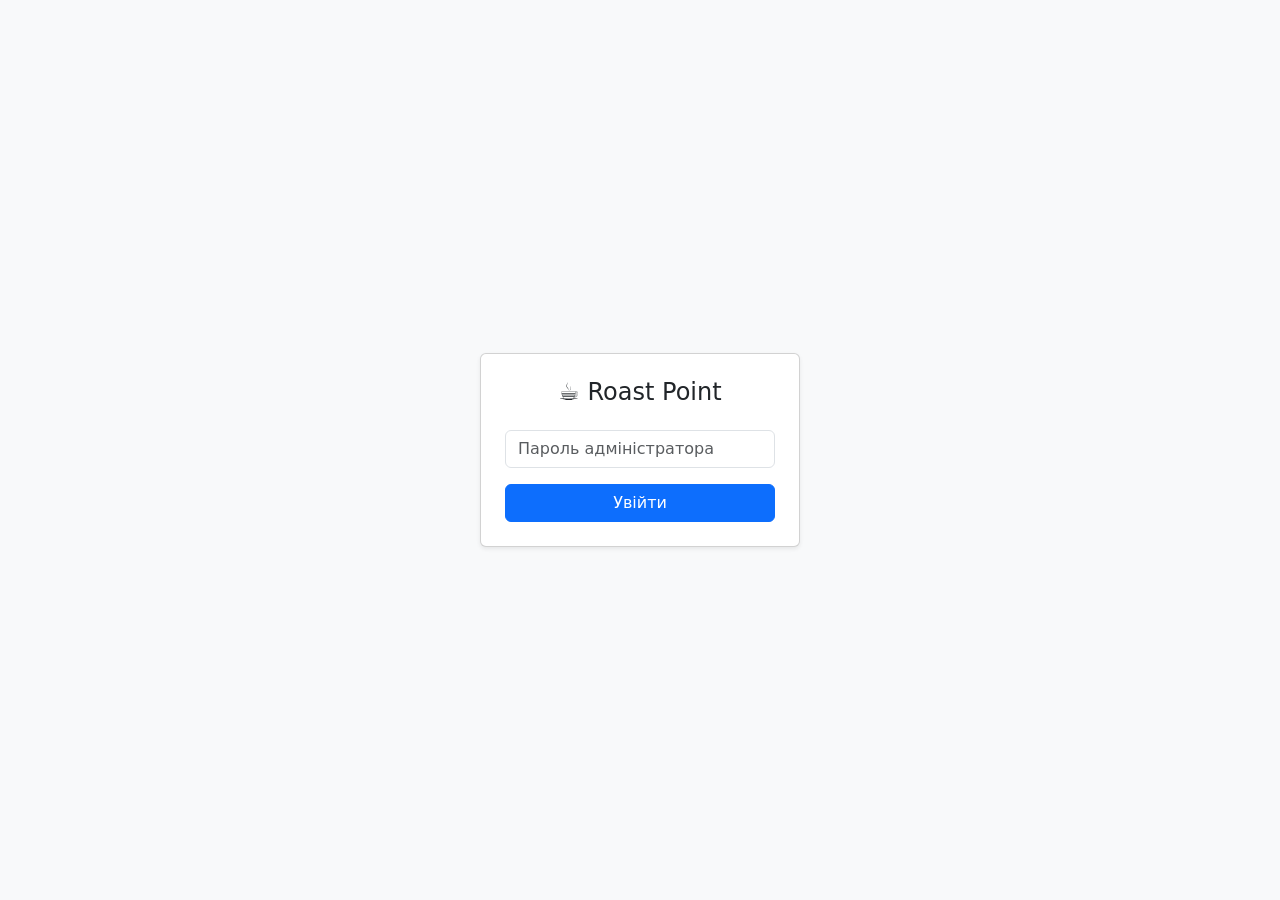
==== wwwroot/admin.html @ 324262d3 "Добавьте файлы проекта." ====
﻿<!DOCTYPE html>
<html lang="uk">
<head>
    <meta charset="UTF-8">
    <meta name="viewport" content="width=device-width, initial-scale=1.0">
    <title>Roast Point | Admin Dashboard</title>
    <link href="https://cdn.jsdelivr.net/npm/bootstrap@5.3.0/dist/css/bootstrap.min.css" rel="stylesheet">
    <style>
        body {
            background-color: #f8f9fa;
        }

        .sidebar {
            height: 100vh;
            width: 250px;
            position: fixed;
            background: #343a40;
            padding-top: 20px;
        }

            .sidebar a {
                color: #fff;
                text-decoration: none;
                padding: 12px 20px;
                display: block;
                font-weight: 600;
                border-left: 4px solid transparent;
                transition: 0.2s;
            }

                .sidebar a:hover, .sidebar a.active {
                    background: #495057;
                    border-left: 4px solid #ffc107;
                }

        .content {
            margin-left: 250px;
            padding: 30px;
        }

        .section-panel {
            display: none;
            animation: fadeIn 0.3s;
        }

            .section-panel.active {
                display: block;
            }

        @keyframes fadeIn {
            from {
                opacity: 0;
            }

            to {
                opacity: 1;
            }
        }

        .category-header {
            background: #e9ecef;
            padding: 10px 15px;
            border-radius: 8px;
            margin-top: 20px;
            font-weight: bold;
        }

        .news-img {
            width: 120px;
            height: 60px;
            object-fit: cover;
            border-radius: 8px;
        }

        .prod-img {
            width: 50px;
            height: 50px;
            object-fit: cover;
            border-radius: 8px;
        }

        .admin-tag {
            display: inline-block;
            padding: 2px 6px;
            border-radius: 4px;
            font-size: 10px;
            font-weight: bold;
            color: white;
            margin-right: 4px;
            margin-top: 4px;
        }

        .bg-wheat {
            background-color: #d4a373;
        }

        .bg-milk {
            background-color: #a2d2ff;
        }
    </style>
</head>
<body>

    <!-- ЕКРАН ЛОГІНУ -->
    <div id="login-container" style="height: 100vh; display: flex; align-items: center; justify-content: center; background: #f8f9fa;">
        <div class="card p-4 shadow-sm" style="width: 320px;">
            <h4 class="text-center mb-4">☕ Roast Point</h4>
            <input type="password" id="admin-password" class="form-control mb-3" placeholder="Пароль адміністратора">
            <button class="btn btn-primary w-100" onclick="login()">Увійти</button>
            <div id="login-error" class="text-danger mt-2 text-center fw-bold" style="display:none; font-size:14px;">Невірний пароль!</div>
        </div>
    </div>

    <!-- ГОЛОВНИЙ ДОДАТОК (ПРИХОВАНО ДО АВТОРИЗАЦІЇ) -->
    <div id="app-container" style="display: none;">
        <div class="sidebar">
            <h4 class="text-white text-center mb-4">Roast Point ☕</h4>
            <a href="#" class="nav-link active" onclick="switchTab('menu', this)">📦 Меню</a>
            <a href="#" class="nav-link" onclick="switchTab('promos', this)">🎁 Акції (1+1=3)</a>
            <a href="#" class="nav-link" onclick="switchTab('news', this)">📰 Новини</a>
            <a href="#" class="nav-link" onclick="switchTab('broadcast', this)">📢 Розсилка (Telegram)</a>
            <a href="#" class="nav-link" onclick="switchTab('orders', this)">🛒 Замовлення</a>
            <a href="#" class="nav-link" onclick="switchTab('customers', this)">👥 База клієнтів</a>
            <a href="#" class="nav-link text-danger mt-5" onclick="logout()">Вихід 🚪</a>
        </div>

        <div class="content">
            <div id="tab-menu" class="section-panel active">
                <div class="d-flex justify-content-between align-items-center mb-3">
                    <h2>Керування меню</h2>
                    <button class="btn btn-primary" onclick="openProductModal()">+ Додати позицію</button>
                </div>
                <div id="menu-container">Оновлення...</div>
            </div>

            <div id="tab-promos" class="section-panel">
                <div class="d-flex justify-content-between align-items-center mb-3">
                    <h2>Керування Акціями</h2>
                    <button class="btn btn-primary" data-bs-toggle="modal" data-bs-target="#promoModal">+ Додати акцію</button>
                </div>
                <div class="alert alert-info">Акції автоматично перераховують кошик клієнта. "1+1=3" дає кожен 3-й товар в категорії безкоштовно.</div>
                <table class="table table-hover bg-white shadow-sm rounded">
                    <thead class="table-dark"><tr><th>Назва</th><th>Тип</th><th>Категорія</th><th>Знижка</th><th>Статус</th><th>Дії</th></tr></thead>
                    <tbody id="promos-list"></tbody>
                </table>
            </div>

            <div id="tab-news" class="section-panel">
                <div class="d-flex justify-content-between align-items-center mb-3">
                    <h2>Новини</h2>
                    <button class="btn btn-primary" data-bs-toggle="modal" data-bs-target="#addNewsModal">+ Додати новину</button>
                </div>
                <div class="alert alert-warning">Увага! При додаванні новини вона АВТОМАТИЧНО відправляється всім клієнтам у Telegram.</div>
                <table class="table table-hover bg-white shadow-sm rounded">
                    <thead class="table-dark"><tr><th>Банер</th><th>Текст новини</th><th>Дії</th></tr></thead>
                    <tbody id="news-list"></tbody>
                </table>
            </div>

            <div id="tab-broadcast" class="section-panel">
                <h2>📢 Розсилка повідомлень</h2>
                <div class="card p-4 mt-3 shadow-sm border-0">
                    <p class="text-muted">Відправити текстове повідомлення всім клієнтам у бота.</p>
                    <textarea id="broadcast-text" class="form-control mb-3" rows="4" placeholder="Введіть текст повідомлення..."></textarea>
                    <button class="btn btn-success btn-lg" id="btn-broadcast" onclick="sendBroadcast()">Відправити всім</button>
                </div>
            </div>

            <div id="tab-orders" class="section-panel">
                <h2>Останні замовлення</h2>
                <ul class="nav nav-pills mb-3" id="pills-tab" role="tablist">
                    <li class="nav-item"><button class="nav-link active" onclick="filterOrders('active')">Активні</button></li>
                    <li class="nav-item"><button class="nav-link" onclick="filterOrders('archived')">Архів (Завершені)</button></li>
                </ul>
                <table class="table table-hover bg-white shadow-sm rounded">
                    <thead class="table-dark"><tr><th>№</th><th>Клієнт</th><th>Товари</th><th>Сума</th><th>Спосіб</th><th>Статус</th><th>Час</th></tr></thead>
                    <tbody id="orders-list"></tbody>
                </table>
            </div>

            <div id="tab-customers" class="section-panel">
                <h2>База клієнтів</h2>
                <table class="table table-hover bg-white shadow-sm rounded">
                    <thead class="table-dark"><tr><th>ID</th><th>Ім'я</th><th>Телефон</th><th>Бонуси</th><th>Реф. код</th></tr></thead>
                    <tbody id="customers-list"></tbody>
                </table>
            </div>
        </div>

        <!-- Модалки (ті ж самі, що були у вашому коді) -->
        <div class="modal fade" id="productModal" tabindex="-1">
            <div class="modal-dialog">
                <div class="modal-content">
                    <div class="modal-header">
                        <h5 class="modal-title" id="prodModalTitle">Додати товар</h5>
                        <button type="button" class="btn-close" data-bs-dismiss="modal"></button>
                    </div>
                    <div class="modal-body">
                        <form id="productForm">
                            <input type="hidden" id="prod-id" value="0">
                            <div class="mb-3"><label>Назва</label><input type="text" class="form-control" id="prod-name" required></div>
                            <div class="mb-3">
                                <label>Категорія</label>
                                <select class="form-select" id="prod-category">
                                    <option value="1">Кава та чай</option>
                                    <option value="2">Напої б/а</option>
                                    <option value="3">Кондитерка</option>
                                    <option value="4">Випічка</option>
                                    <option value="5">Хліба</option>
                                    <option value="6">Круасани та мафіни</option>
                                    <option value="7">Піца</option>
                                </select>
                            </div>
                            <div class="row">
                                <div class="col mb-3"><label>Ціна (₴)</label><input type="number" class="form-control" id="prod-price" required></div>
                                <div class="col mb-3"><label>Собівартість (₴)</label><input type="number" class="form-control" id="prod-cost"></div>
                            </div>
                            <div class="mb-3"><label>Вага / Об'єм</label><input type="text" class="form-control" id="prod-weight"></div>
                            <div class="mb-3"><label>Опис</label><textarea class="form-control" id="prod-desc" rows="2"></textarea></div>
                            <div class="mb-3 p-3 bg-light rounded border">
                                <label class="fw-bold d-block mb-2">Мітки</label>
                                <div class="form-check form-switch"><input class="form-check-input" type="checkbox" id="prod-gluten"><label class="form-check-label">🌾 Глютен</label></div>
                                <div class="form-check form-switch"><input class="form-check-input" type="checkbox" id="prod-lactose"><label class="form-check-label">🥛 Лактоза</label></div>
                                <div class="form-check form-switch"><input class="form-check-input" type="checkbox" id="prod-spicy"><label class="form-check-label">🌶 Гостре</label></div>
                                <div class="form-check form-switch mt-2 pt-2 border-top"><input class="form-check-input" type="checkbox" id="prod-new"><label class="form-check-label text-danger fw-bold">✨ НОВИНКА</label></div>
                            </div>
                            <div class="mb-3"><label>Фото (Cloudinary)</label><input class="form-control" type="file" id="prod-image" accept="image/*"></div>
                            <button type="submit" class="btn btn-primary w-100" id="btn-save-prod">Зберегти</button>
                        </form>
                    </div>
                </div>
            </div>
        </div>

        <div class="modal fade" id="addNewsModal" tabindex="-1">
            <div class="modal-dialog">
                <div class="modal-content">
                    <div class="modal-header"><h5 class="modal-title">Додати новину</h5><button type="button" class="btn-close" data-bs-dismiss="modal"></button></div>
                    <div class="modal-body">
                        <form id="addNewsForm">
                            <div class="mb-3"><label>Текст новини</label><textarea class="form-control" id="news-title" rows="3" required></textarea></div>
                            <div class="mb-3"><label>Картинка-банер</label><input class="form-control" type="file" id="news-image" accept="image/*" required></div>
                            <button type="submit" class="btn btn-primary w-100" id="btn-save-news">Опублікувати та Відправити всім</button>
                        </form>
                    </div>
                </div>
            </div>
        </div>

        <div class="modal fade" id="promoModal" tabindex="-1">
            <div class="modal-dialog">
                <div class="modal-content">
                    <div class="modal-header"><h5 class="modal-title">Створити акцію</h5><button type="button" class="btn-close" data-bs-dismiss="modal"></button></div>
                    <div class="modal-body">
                        <form id="promoForm">
                            <div class="mb-3"><label>Назва акції (внутрішня)</label><input type="text" class="form-control" id="promo-name" required></div>
                            <div class="mb-3">
                                <label>Тип акції</label>
                                <select class="form-select" id="promo-type">
                                    <option value="1+1=3">1+1=3 (Третій безкоштовно)</option>
                                    <option value="Discount">Відсоток знижки (%)</option>
                                </select>
                            </div>
                            <div class="mb-3" id="promo-discount-block" style="display:none;"><label>Відсоток знижки</label><input type="number" class="form-control" id="promo-discount" value="0"></div>
                            <div class="mb-3">
                                <label>Категорія товарів (Пусто = всі товари)</label>
                                <select class="form-select" id="promo-cat">
                                    <option value="">-- Всі категорії --</option>
                                    <option value="1">Кава та чай</option>
                                    <option value="2">Напої б/а</option>
                                    <option value="3">Кондитерка</option>
                                    <option value="4">Випічка</option>
                                    <option value="5">Хліба</option>
                                    <option value="6">Круасани та мафіни</option>
                                    <option value="7">Піца</option>
                                </select>
                            </div>
                            <button type="submit" class="btn btn-primary w-100">Створити акцію</button>
                        </form>
                    </div>
                </div>
            </div>
        </div>
    </div>

    <script src="https://cdn.jsdelivr.net/npm/bootstrap@5.3.0/dist/js/bootstrap.bundle.min.js"></script>
    <script>
        let allOrders = [];

        // АВТОРИЗАЦІЯ
        async function checkAuth() {
            try {
                const res = await fetch('/api/Auth/Check');
                if (res.ok) {
                    document.getElementById('login-container').style.display = 'none';
                    document.getElementById('app-container').style.display = 'block';
                    loadMenu(); // Завантажуємо дані лише після успішного логіну
                } else {
                    showLogin();
                }
            } catch (e) {
                showLogin();
            }
        }

        function showLogin() {
            document.getElementById('login-container').style.display = 'flex';
            document.getElementById('app-container').style.display = 'none';
        }

        async function login() {
            const pwd = document.getElementById('admin-password').value;
            const res = await fetch('/api/Auth/Login', {
                method: 'POST',
                headers: { 'Content-Type': 'application/json' },
                body: JSON.stringify({ Password: pwd })
            });

            if (res.ok) {
                document.getElementById('login-error').style.display = 'none';
                checkAuth();
            } else {
                document.getElementById('login-error').style.display = 'block';
            }
        }

        async function logout() {
            await fetch('/api/Auth/Logout', { method: 'POST' });
            window.location.reload();
        }

        // Запуск перевірки при завантаженні сторінки
        checkAuth();

        function switchTab(tabId, el) {
            document.querySelectorAll('.section-panel').forEach(p => p.classList.remove('active'));
            document.querySelectorAll('.nav-link').forEach(l => l.classList.remove('active'));
            document.getElementById('tab-' + tabId).classList.add('active');
            el.classList.add('active');

            if (tabId === 'menu') loadMenu();
            if (tabId === 'news') loadNews();
            if (tabId === 'promos') loadPromos();
            if (tabId === 'orders') loadOrders();
            if (tabId === 'customers') loadCustomers();
        }

        // Далі йдуть всі ваші функції (sendBroadcast, loadPromos, loadMenu, addProduct тощо) без змін
        async function sendBroadcast() {
            const text = document.getElementById('broadcast-text').value;
            if (!text) return alert("Введіть текст");
            const btn = document.getElementById('btn-broadcast');
            btn.disabled = true; btn.innerText = "Розсилка...";

            const fd = new FormData(); fd.append("message", text);
            const res = await fetch('/api/AdminDashboard/Broadcast', { method: 'POST', body: fd });
            if (res.ok) {
                const data = await res.json();
                alert(`Успішно відправлено: ${data.sent} з ${data.total} клієнтів.`);
                document.getElementById('broadcast-text').value = '';
            } else {
                alert("Помилка розсилки. Можливо, сесія закінчилась.");
                checkAuth();
            }
            btn.disabled = false; btn.innerText = "Відправити всім";
        }

        document.getElementById('promo-type').addEventListener('change', (e) => {
            document.getElementById('promo-discount-block').style.display = e.target.value === 'Discount' ? 'block' : 'none';
        });

        async function loadPromos() {
            const res = await fetch('/api/AdminDashboard/Promotions');
            if (!res.ok) return checkAuth();
            const items = await res.json();
            const tbody = document.getElementById('promos-list'); tbody.innerHTML = '';
            items.forEach(p => {
                let cat = p.categoryId ? p.categoryId : 'Всі';
                let val = p.promoType === 'Discount' ? `${p.discountPercent}%` : '-';
                tbody.innerHTML += `<tr><td>${p.name}</td><td><span class="badge bg-success">${p.promoType}</span></td><td>${cat}</td><td>${val}</td><td>${p.isActive ? 'Активна' : 'Вимкнено'}</td><td><button class="btn btn-sm btn-danger" onclick="deletePromo(${p.id})">Видалити</button></td></tr>`;
            });
        }

        document.getElementById('promoForm').addEventListener('submit', async (e) => {
            e.preventDefault();
            let catVal = document.getElementById('promo-cat').value;
            const data = {
                name: document.getElementById('promo-name').value,
                promoType: document.getElementById('promo-type').value,
                categoryId: catVal === "" ? null : parseInt(catVal),
                discountPercent: parseFloat(document.getElementById('promo-discount').value) || 0,
                isActive: true
            };
            await fetch('/api/AdminDashboard/AddPromotion', { method: 'POST', headers: { 'Content-Type': 'application/json' }, body: JSON.stringify(data) });
            bootstrap.Modal.getInstance(document.getElementById('promoModal')).hide();
            loadPromos();
        });

        async function deletePromo(id) {
            if (confirm("Видалити акцію?")) { await fetch('/api/AdminDashboard/DeletePromotion/' + id, { method: 'DELETE' }); loadPromos(); }
        }

        async function loadMenu() {
            const res = await fetch('/api/MenuItems');
            const items = await res.json();
            const container = document.getElementById('menu-container');
            container.innerHTML = '';
            const grouped = items.reduce((acc, item) => { let cName = item.category ? item.category.name : 'Інше'; acc[cName] = acc[cName] || []; acc[cName].push(item); return acc; }, {});
            for (const [category, prods] of Object.entries(grouped)) {
                let html = `<div class="category-header">${category}</div><table class="table bg-white shadow-sm rounded mt-2 mb-4 align-middle"><tbody>`;
                prods.forEach(p => {
                    let img = p.imageUrl ? `<img src="${p.imageUrl}" class="prod-img">` : `<div class="prod-img bg-secondary text-white d-flex align-items-center justify-content-center" style="font-size:10px">Немає</div>`;
                    html += `<tr><td width="60">${img}</td><td class="fw-bold">${p.name}</td><td width="100"><span class="badge bg-success fs-6">${p.price} ₴</span></td><td width="150"><button class="btn btn-sm btn-outline-danger" onclick="deleteProd(${p.id})">✕</button></td></tr>`;
                });
                html += `</tbody></table>`;
                container.innerHTML += html;
            }
        }

        async function deleteProd(id) { if (confirm('Видалити?')) { await fetch('/api/AdminDashboard/DeleteProduct/' + id, { method: 'DELETE' }); loadMenu(); } }

        async function loadNews() {
            const res = await fetch('/api/AdminDashboard/News');
            if (!res.ok) return checkAuth();
            const news = await res.json();
            const tbody = document.getElementById('news-list'); tbody.innerHTML = '';
            news.forEach(n => { tbody.innerHTML += `<tr><td><img src="${n.imageUrl}" class="news-img"></td><td>${n.title}</td><td><button class="btn btn-sm btn-danger" onclick="deleteNews(${n.id})">Видалити</button></td></tr>`; });
        }

        document.getElementById('addNewsForm').addEventListener('submit', async (e) => {
            e.preventDefault();
            const btn = document.getElementById('btn-save-news'); btn.disabled = true; btn.innerText = 'Відправка...';
            const formData = new FormData();
            formData.append('title', document.getElementById('news-title').value);
            formData.append('imageFile', document.getElementById('news-image').files[0]);
            await fetch('/api/AdminDashboard/AddNews', { method: 'POST', body: formData });
            bootstrap.Modal.getInstance(document.getElementById('addNewsModal')).hide();
            document.getElementById('addNewsForm').reset();
            btn.disabled = false; btn.innerText = 'Опублікувати та Відправити всім';
            loadNews();
        });

        async function deleteNews(id) { if (confirm('Видалити?')) { await fetch('/api/AdminDashboard/DeleteNews/' + id, { method: 'DELETE' }); loadNews(); } }

        async function loadOrders() {
            const res = await fetch('/api/AdminDashboard/Orders');
            if (!res.ok) return checkAuth();
            allOrders = await res.json(); filterOrders('active');
        }

        function filterOrders(type) {
            document.querySelectorAll('#pills-tab .nav-link').forEach(btn => btn.classList.remove('active'));
            event.target.classList.add('active');
            const tbody = document.getElementById('orders-list'); tbody.innerHTML = '';
            const filtered = allOrders.filter(o => type === 'active' ? (o.paymentStatus !== 'Paid' && o.orderStatus !== 'Completed') : o.paymentStatus === 'Paid');
            filtered.forEach(o => { tbody.innerHTML += `<tr><td>#${o.id}</td><td>${o.customer ? o.customer.fullName : 'Гість'}</td><td><small>${o.orderItems.length} товарів</small></td><td class="fw-bold text-success">${o.finalAmount} ₴</td><td>${o.paymentMethod}</td><td><span class="badge bg-primary">${o.orderStatus}</span></td><td><small>${new Date(o.createdAt).toLocaleString('uk-UA')}</small></td></tr>`; });
        }

        async function loadCustomers() {
            const res = await fetch('/api/AdminDashboard/Customers');
            if (!res.ok) return checkAuth();
            const items = await res.json();
            const tbody = document.getElementById('customers-list'); tbody.innerHTML = '';
            items.forEach(c => { tbody.innerHTML += `<tr><td>${c.id}</td><td class="fw-bold">${c.fullName}</td><td>${c.phoneNumber}</td><td><span class="badge bg-warning text-dark">${c.bonusBalance} ₴</span></td><td><code>${c.referralCode}</code></td></tr>`; });
        }
    </script>
</body>
</html>
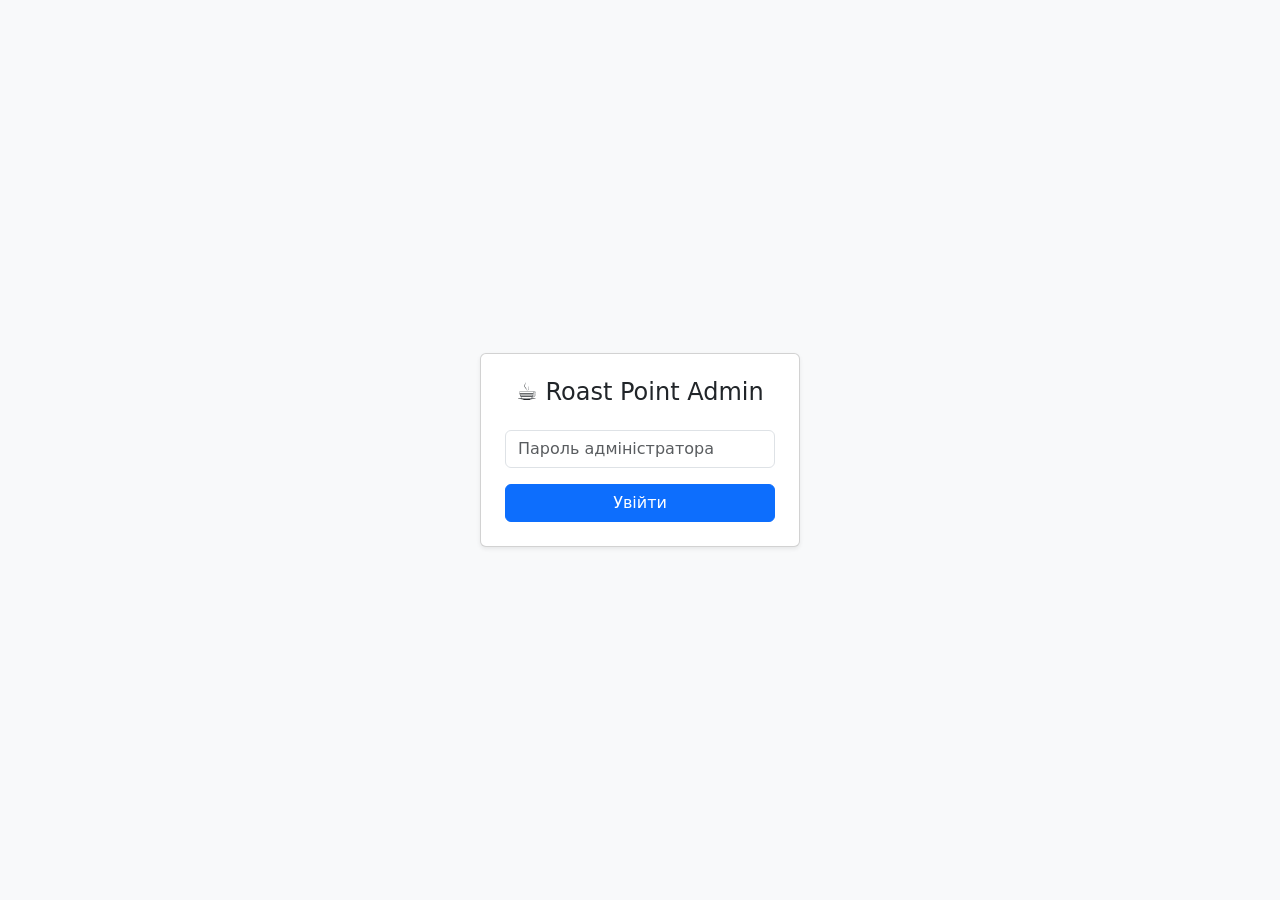
==== commit 93e0c6a5: "admin/mobile" ====
--- a/wwwroot/admin.html
+++ b/wwwroot/admin.html
@@ -10,13 +10,21 @@
             background-color: #f8f9fa;
         }
 
+        /* Десктопна бокова панель */
         .sidebar {
             height: 100vh;
             width: 250px;
             position: fixed;
             background: #343a40;
             padding-top: 20px;
-        }
+            z-index: 1000;
+        }
+
+            .sidebar h4 {
+                color: #fff;
+                text-align: center;
+                margin-bottom: 20px;
+            }
 
             .sidebar a {
                 color: #fff;
@@ -66,7 +74,7 @@
         }
 
         .news-img {
-            width: 120px;
+            width: 100px;
             height: 60px;
             object-fit: cover;
             border-radius: 8px;
@@ -79,115 +87,163 @@
             border-radius: 8px;
         }
 
-        .admin-tag {
-            display: inline-block;
-            padding: 2px 6px;
-            border-radius: 4px;
-            font-size: 10px;
-            font-weight: bold;
-            color: white;
-            margin-right: 4px;
-            margin-top: 4px;
-        }
-
-        .bg-wheat {
-            background-color: #d4a373;
-        }
-
-        .bg-milk {
-            background-color: #a2d2ff;
+        /* АДАПТИВНІСТЬ ДЛЯ МОБІЛЬНИХ ПРИСТРОЇВ */
+        @media (max-width: 768px) {
+            .sidebar {
+                width: 100%;
+                height: auto;
+                position: sticky;
+                top: 0;
+                display: flex;
+                flex-direction: row;
+                overflow-x: auto;
+                padding-top: 5px;
+                padding-bottom: 5px;
+                white-space: nowrap;
+                box-shadow: 0 4px 6px rgba(0,0,0,0.1);
+            }
+
+                .sidebar::-webkit-scrollbar {
+                    height: 4px;
+                }
+
+                .sidebar::-webkit-scrollbar-thumb {
+                    background: #6c757d;
+                    border-radius: 4px;
+                }
+
+                .sidebar h4 {
+                    display: none;
+                }
+                /* Ховаємо заголовок на мобільному для економії місця */
+
+                .sidebar a {
+                    display: inline-block;
+                    padding: 10px 15px;
+                    border-left: none;
+                    border-bottom: 4px solid transparent;
+                }
+
+                    .sidebar a:hover, .sidebar a.active {
+                        border-left: none;
+                        border-bottom: 4px solid #ffc107;
+                    }
+
+                .sidebar .mt-5 {
+                    margin-top: 0 !important;
+                }
+            /* Прибираємо великий відступ для кнопки Вихід */
+
+            .content {
+                margin-left: 0;
+                padding: 15px;
+            }
+
+            h2 {
+                font-size: 1.5rem;
+            }
+
+            #login-container .card {
+                width: 90% !important;
+                max-width: 320px;
+            }
         }
     </style>
 </head>
 <body>
 
-    <!-- ЕКРАН ЛОГІНУ -->
     <div id="login-container" style="height: 100vh; display: flex; align-items: center; justify-content: center; background: #f8f9fa;">
         <div class="card p-4 shadow-sm" style="width: 320px;">
-            <h4 class="text-center mb-4">☕ Roast Point</h4>
+            <h4 class="text-center mb-4">☕ Roast Point Admin</h4>
             <input type="password" id="admin-password" class="form-control mb-3" placeholder="Пароль адміністратора">
             <button class="btn btn-primary w-100" onclick="login()">Увійти</button>
             <div id="login-error" class="text-danger mt-2 text-center fw-bold" style="display:none; font-size:14px;">Невірний пароль!</div>
         </div>
     </div>
 
-    <!-- ГОЛОВНИЙ ДОДАТОК (ПРИХОВАНО ДО АВТОРИЗАЦІЇ) -->
     <div id="app-container" style="display: none;">
         <div class="sidebar">
-            <h4 class="text-white text-center mb-4">Roast Point ☕</h4>
+            <h4>Roast Point ☕</h4>
             <a href="#" class="nav-link active" onclick="switchTab('menu', this)">📦 Меню</a>
-            <a href="#" class="nav-link" onclick="switchTab('promos', this)">🎁 Акції (1+1=3)</a>
+            <a href="#" class="nav-link" onclick="switchTab('promos', this)">🎁 Акції</a>
             <a href="#" class="nav-link" onclick="switchTab('news', this)">📰 Новини</a>
-            <a href="#" class="nav-link" onclick="switchTab('broadcast', this)">📢 Розсилка (Telegram)</a>
+            <a href="#" class="nav-link" onclick="switchTab('broadcast', this)">📢 Розсилка</a>
             <a href="#" class="nav-link" onclick="switchTab('orders', this)">🛒 Замовлення</a>
-            <a href="#" class="nav-link" onclick="switchTab('customers', this)">👥 База клієнтів</a>
-            <a href="#" class="nav-link text-danger mt-5" onclick="logout()">Вихід 🚪</a>
+            <a href="#" class="nav-link" onclick="switchTab('customers', this)">👥 Клієнти</a>
+            <a href="#" class="nav-link text-danger mt-5" onclick="logout()">🚪 Вихід</a>
         </div>
 
         <div class="content">
             <div id="tab-menu" class="section-panel active">
                 <div class="d-flex justify-content-between align-items-center mb-3">
-                    <h2>Керування меню</h2>
-                    <button class="btn btn-primary" onclick="openProductModal()">+ Додати позицію</button>
+                    <h2>Меню</h2>
+                    <button class="btn btn-primary btn-sm" onclick="openProductModal()">+ Додати</button>
                 </div>
                 <div id="menu-container">Оновлення...</div>
             </div>
 
             <div id="tab-promos" class="section-panel">
                 <div class="d-flex justify-content-between align-items-center mb-3">
-                    <h2>Керування Акціями</h2>
-                    <button class="btn btn-primary" data-bs-toggle="modal" data-bs-target="#promoModal">+ Додати акцію</button>
-                </div>
-                <div class="alert alert-info">Акції автоматично перераховують кошик клієнта. "1+1=3" дає кожен 3-й товар в категорії безкоштовно.</div>
-                <table class="table table-hover bg-white shadow-sm rounded">
-                    <thead class="table-dark"><tr><th>Назва</th><th>Тип</th><th>Категорія</th><th>Знижка</th><th>Статус</th><th>Дії</th></tr></thead>
-                    <tbody id="promos-list"></tbody>
-                </table>
+                    <h2>Акції</h2>
+                    <button class="btn btn-primary btn-sm" data-bs-toggle="modal" data-bs-target="#promoModal">+ Додати</button>
+                </div>
+                <div class="alert alert-info">"1+1=3" дає кожен 3-й товар в категорії безкоштовно.</div>
+                <div class="table-responsive">
+                    <table class="table table-hover bg-white shadow-sm rounded align-middle">
+                        <thead class="table-dark"><tr><th>Назва</th><th>Тип</th><th>Кат.</th><th>Знижка</th><th>Статус</th><th>Дії</th></tr></thead>
+                        <tbody id="promos-list"></tbody>
+                    </table>
+                </div>
             </div>
 
             <div id="tab-news" class="section-panel">
                 <div class="d-flex justify-content-between align-items-center mb-3">
                     <h2>Новини</h2>
-                    <button class="btn btn-primary" data-bs-toggle="modal" data-bs-target="#addNewsModal">+ Додати новину</button>
-                </div>
-                <div class="alert alert-warning">Увага! При додаванні новини вона АВТОМАТИЧНО відправляється всім клієнтам у Telegram.</div>
-                <table class="table table-hover bg-white shadow-sm rounded">
-                    <thead class="table-dark"><tr><th>Банер</th><th>Текст новини</th><th>Дії</th></tr></thead>
-                    <tbody id="news-list"></tbody>
-                </table>
+                    <button class="btn btn-primary btn-sm" data-bs-toggle="modal" data-bs-target="#addNewsModal">+ Додати</button>
+                </div>
+                <div class="alert alert-warning">Додана новина АВТОМАТИЧНО відправляється всім клієнтам у Telegram.</div>
+                <div class="table-responsive">
+                    <table class="table table-hover bg-white shadow-sm rounded align-middle">
+                        <thead class="table-dark"><tr><th>Банер</th><th>Текст новини</th><th>Дії</th></tr></thead>
+                        <tbody id="news-list"></tbody>
+                    </table>
+                </div>
             </div>
 
             <div id="tab-broadcast" class="section-panel">
-                <h2>📢 Розсилка повідомлень</h2>
-                <div class="card p-4 mt-3 shadow-sm border-0">
-                    <p class="text-muted">Відправити текстове повідомлення всім клієнтам у бота.</p>
-                    <textarea id="broadcast-text" class="form-control mb-3" rows="4" placeholder="Введіть текст повідомлення..."></textarea>
-                    <button class="btn btn-success btn-lg" id="btn-broadcast" onclick="sendBroadcast()">Відправити всім</button>
+                <h2>📢 Розсилка</h2>
+                <div class="card p-3 mt-3 shadow-sm border-0">
+                    <p class="text-muted small">Відправити повідомлення всім клієнтам у бота.</p>
+                    <textarea id="broadcast-text" class="form-control mb-3" rows="4" placeholder="Текст повідомлення..."></textarea>
+                    <button class="btn btn-success" id="btn-broadcast" onclick="sendBroadcast()">Відправити всім</button>
                 </div>
             </div>
 
             <div id="tab-orders" class="section-panel">
-                <h2>Останні замовлення</h2>
+                <h2>Замовлення</h2>
                 <ul class="nav nav-pills mb-3" id="pills-tab" role="tablist">
                     <li class="nav-item"><button class="nav-link active" onclick="filterOrders('active')">Активні</button></li>
-                    <li class="nav-item"><button class="nav-link" onclick="filterOrders('archived')">Архів (Завершені)</button></li>
+                    <li class="nav-item"><button class="nav-link" onclick="filterOrders('archived')">Архів</button></li>
                 </ul>
-                <table class="table table-hover bg-white shadow-sm rounded">
-                    <thead class="table-dark"><tr><th>№</th><th>Клієнт</th><th>Товари</th><th>Сума</th><th>Спосіб</th><th>Статус</th><th>Час</th></tr></thead>
-                    <tbody id="orders-list"></tbody>
-                </table>
+                <div class="table-responsive">
+                    <table class="table table-hover bg-white shadow-sm rounded align-middle text-nowrap">
+                        <thead class="table-dark"><tr><th>№</th><th>Клієнт</th><th>Товари</th><th>Сума</th><th>Спосіб</th><th>Статус</th><th>Час</th></tr></thead>
+                        <tbody id="orders-list"></tbody>
+                    </table>
+                </div>
             </div>
 
             <div id="tab-customers" class="section-panel">
-                <h2>База клієнтів</h2>
-                <table class="table table-hover bg-white shadow-sm rounded">
-                    <thead class="table-dark"><tr><th>ID</th><th>Ім'я</th><th>Телефон</th><th>Бонуси</th><th>Реф. код</th></tr></thead>
-                    <tbody id="customers-list"></tbody>
-                </table>
+                <h2>Клієнти</h2>
+                <div class="table-responsive">
+                    <table class="table table-hover bg-white shadow-sm rounded align-middle text-nowrap">
+                        <thead class="table-dark"><tr><th>ID</th><th>Ім'я</th><th>Телефон</th><th>Бонуси</th><th>Реф. код</th></tr></thead>
+                        <tbody id="customers-list"></tbody>
+                    </table>
+                </div>
             </div>
         </div>
 
-        <!-- Модалки (ті ж самі, що були у вашому коді) -->
         <div class="modal fade" id="productModal" tabindex="-1">
             <div class="modal-dialog">
                 <div class="modal-content">
@@ -253,7 +309,7 @@
                     <div class="modal-header"><h5 class="modal-title">Створити акцію</h5><button type="button" class="btn-close" data-bs-dismiss="modal"></button></div>
                     <div class="modal-body">
                         <form id="promoForm">
-                            <div class="mb-3"><label>Назва акції (внутрішня)</label><input type="text" class="form-control" id="promo-name" required></div>
+                            <div class="mb-3"><label>Назва акції</label><input type="text" class="form-control" id="promo-name" required></div>
                             <div class="mb-3">
                                 <label>Тип акції</label>
                                 <select class="form-select" id="promo-type">
@@ -263,7 +319,7 @@
                             </div>
                             <div class="mb-3" id="promo-discount-block" style="display:none;"><label>Відсоток знижки</label><input type="number" class="form-control" id="promo-discount" value="0"></div>
                             <div class="mb-3">
-                                <label>Категорія товарів (Пусто = всі товари)</label>
+                                <label>Категорія (Пусто = всі товари)</label>
                                 <select class="form-select" id="promo-cat">
                                     <option value="">-- Всі категорії --</option>
                                     <option value="1">Кава та чай</option>
@@ -286,15 +342,15 @@
     <script src="https://cdn.jsdelivr.net/npm/bootstrap@5.3.0/dist/js/bootstrap.bundle.min.js"></script>
     <script>
         let allOrders = [];
-
-        // АВТОРИЗАЦІЯ
+        let allMenuItems = [];
+
         async function checkAuth() {
             try {
                 const res = await fetch('/api/Auth/Check');
                 if (res.ok) {
                     document.getElementById('login-container').style.display = 'none';
                     document.getElementById('app-container').style.display = 'block';
-                    loadMenu(); // Завантажуємо дані лише після успішного логіну
+                    loadMenu();
                 } else {
                     showLogin();
                 }
@@ -329,7 +385,6 @@
             window.location.reload();
         }
 
-        // Запуск перевірки при завантаженні сторінки
         checkAuth();
 
         function switchTab(tabId, el) {
@@ -338,6 +393,11 @@
             document.getElementById('tab-' + tabId).classList.add('active');
             el.classList.add('active');
 
+            // Якщо ми на мобільному, прокручуємо горизонтальне меню так, щоб активна кнопка була по центру
+            if (window.innerWidth <= 768) {
+                el.scrollIntoView({ behavior: "smooth", inline: "center" });
+            }
+
             if (tabId === 'menu') loadMenu();
             if (tabId === 'news') loadNews();
             if (tabId === 'promos') loadPromos();
@@ -345,26 +405,137 @@
             if (tabId === 'customers') loadCustomers();
         }
 
-        // Далі йдуть всі ваші функції (sendBroadcast, loadPromos, loadMenu, addProduct тощо) без змін
-        async function sendBroadcast() {
-            const text = document.getElementById('broadcast-text').value;
-            if (!text) return alert("Введіть текст");
-            const btn = document.getElementById('btn-broadcast');
-            btn.disabled = true; btn.innerText = "Розсилка...";
-
-            const fd = new FormData(); fd.append("message", text);
-            const res = await fetch('/api/AdminDashboard/Broadcast', { method: 'POST', body: fd });
-            if (res.ok) {
-                const data = await res.json();
-                alert(`Успішно відправлено: ${data.sent} з ${data.total} клієнтів.`);
-                document.getElementById('broadcast-text').value = '';
-            } else {
-                alert("Помилка розсилки. Можливо, сесія закінчилась.");
-                checkAuth();
-            }
-            btn.disabled = false; btn.innerText = "Відправити всім";
-        }
-
+        // ================= МЕНЮ =================
+        async function loadMenu() {
+            const res = await fetch('/api/MenuItems');
+            allMenuItems = await res.json();
+            const container = document.getElementById('menu-container');
+            container.innerHTML = '';
+
+            const grouped = allMenuItems.reduce((acc, item) => {
+                let cName = item.category ? item.category.name : 'Інше';
+                acc[cName] = acc[cName] || [];
+                acc[cName].push(item);
+                return acc;
+            }, {});
+
+            for (const [category, prods] of Object.entries(grouped)) {
+                let html = `<div class="category-header">${category}</div><div class="table-responsive"><table class="table bg-white shadow-sm rounded mt-2 mb-4 align-middle text-nowrap"><tbody>`;
+                prods.forEach(p => {
+                    let img = p.imageUrl ? `<img src="${p.imageUrl}" class="prod-img">` : `<div class="prod-img bg-secondary text-white d-flex align-items-center justify-content-center" style="font-size:10px">Немає</div>`;
+                    html += `<tr>
+                        <td width="60">${img}</td>
+                        <td class="fw-bold">${p.name}</td>
+                        <td width="100"><span class="badge bg-success fs-6">${p.price} ₴</span></td>
+                        <td width="100" class="text-end">
+                            <button class="btn btn-sm btn-outline-primary me-1" onclick="editProduct(${p.id})">✎</button>
+                            <button class="btn btn-sm btn-outline-danger" onclick="deleteProd(${p.id})">✕</button>
+                        </td>
+                    </tr>`;
+                });
+                html += `</tbody></table></div>`;
+                container.innerHTML += html;
+            }
+        }
+
+        function openProductModal() {
+            document.getElementById('productForm').reset();
+            document.getElementById('prod-id').value = "0";
+            document.getElementById('prodModalTitle').innerText = "Додати товар";
+            var myModal = new bootstrap.Modal(document.getElementById('productModal'));
+            myModal.show();
+        }
+
+        function editProduct(id) {
+            const p = allMenuItems.find(x => x.id === id);
+            if (!p) return;
+
+            document.getElementById('prod-id').value = p.id;
+            document.getElementById('prod-name').value = p.name;
+            document.getElementById('prod-category').value = p.categoryId;
+            document.getElementById('prod-price').value = p.price;
+            document.getElementById('prod-cost').value = p.costPrice;
+            document.getElementById('prod-weight').value = p.weightOrVolume || '';
+            document.getElementById('prod-desc').value = p.description || '';
+
+            document.getElementById('prod-gluten').checked = p.containsGluten;
+            document.getElementById('prod-lactose').checked = p.containsLactose;
+            document.getElementById('prod-spicy').checked = p.isSpicy;
+            document.getElementById('prod-new').checked = p.isNew;
+
+            document.getElementById('prodModalTitle').innerText = "Редагувати товар";
+            var myModal = new bootstrap.Modal(document.getElementById('productModal'));
+            myModal.show();
+        }
+
+        document.getElementById('productForm').addEventListener('submit', async (e) => {
+            e.preventDefault();
+            const btn = document.getElementById('btn-save-prod');
+            btn.disabled = true;
+            btn.innerText = 'Збереження...';
+
+            const id = document.getElementById('prod-id').value;
+            const formData = new FormData();
+            formData.append('name', document.getElementById('prod-name').value);
+            formData.append('categoryId', document.getElementById('prod-category').value);
+            formData.append('price', document.getElementById('prod-price').value);
+            formData.append('costPrice', document.getElementById('prod-cost').value || 0);
+            formData.append('weightOrVolume', document.getElementById('prod-weight').value);
+            formData.append('description', document.getElementById('prod-desc').value);
+            formData.append('containsGluten', document.getElementById('prod-gluten').checked);
+            formData.append('containsLactose', document.getElementById('prod-lactose').checked);
+            formData.append('isSpicy', document.getElementById('prod-spicy').checked);
+            formData.append('isNew', document.getElementById('prod-new').checked);
+
+            const imageFile = document.getElementById('prod-image').files[0];
+            if (imageFile) formData.append('imageFile', imageFile);
+
+            const url = id === "0" ? '/api/AdminDashboard/AddProduct' : `/api/AdminDashboard/UpdateProduct/${id}`;
+            const method = id === "0" ? 'POST' : 'PUT';
+
+            await fetch(url, { method: method, body: formData });
+
+            bootstrap.Modal.getInstance(document.getElementById('productModal')).hide();
+
+            document.getElementById('productForm').reset();
+            btn.disabled = false;
+            btn.innerText = 'Зберегти';
+            loadMenu();
+        });
+
+        async function deleteProd(id) {
+            if (confirm('Видалити цей товар?')) {
+                await fetch('/api/AdminDashboard/DeleteProduct/' + id, { method: 'DELETE' });
+                loadMenu();
+            }
+        }
+
+        // ================= НОВИНИ =================
+        async function loadNews() {
+            const res = await fetch('/api/AdminDashboard/News');
+            if (!res.ok) return checkAuth();
+            const news = await res.json();
+            const tbody = document.getElementById('news-list'); tbody.innerHTML = '';
+            news.forEach(n => { tbody.innerHTML += `<tr><td><img src="${n.imageUrl}" class="news-img"></td><td class="text-wrap">${n.title}</td><td><button class="btn btn-sm btn-outline-danger" onclick="deleteNews(${n.id})">✕</button></td></tr>`; });
+        }
+
+        document.getElementById('addNewsForm').addEventListener('submit', async (e) => {
+            e.preventDefault();
+            const btn = document.getElementById('btn-save-news'); btn.disabled = true; btn.innerText = 'Відправка...';
+            const formData = new FormData();
+            formData.append('title', document.getElementById('news-title').value);
+            formData.append('imageFile', document.getElementById('news-image').files[0]);
+            await fetch('/api/AdminDashboard/AddNews', { method: 'POST', body: formData });
+
+            bootstrap.Modal.getInstance(document.getElementById('addNewsModal')).hide();
+            document.getElementById('addNewsForm').reset();
+            btn.disabled = false; btn.innerText = 'Опублікувати та Відправити всім';
+            loadNews();
+        });
+
+        async function deleteNews(id) { if (confirm('Видалити?')) { await fetch('/api/AdminDashboard/DeleteNews/' + id, { method: 'DELETE' }); loadNews(); } }
+
+        // ================= АКЦІЇ =================
         document.getElementById('promo-type').addEventListener('change', (e) => {
             document.getElementById('promo-discount-block').style.display = e.target.value === 'Discount' ? 'block' : 'none';
         });
@@ -377,7 +548,7 @@
             items.forEach(p => {
                 let cat = p.categoryId ? p.categoryId : 'Всі';
                 let val = p.promoType === 'Discount' ? `${p.discountPercent}%` : '-';
-                tbody.innerHTML += `<tr><td>${p.name}</td><td><span class="badge bg-success">${p.promoType}</span></td><td>${cat}</td><td>${val}</td><td>${p.isActive ? 'Активна' : 'Вимкнено'}</td><td><button class="btn btn-sm btn-danger" onclick="deletePromo(${p.id})">Видалити</button></td></tr>`;
+                tbody.innerHTML += `<tr><td>${p.name}</td><td><span class="badge bg-success">${p.promoType}</span></td><td>${cat}</td><td>${val}</td><td>${p.isActive ? 'Активна' : 'Вимкнено'}</td><td><button class="btn btn-sm btn-outline-danger" onclick="deletePromo(${p.id})">✕</button></td></tr>`;
             });
         }
 
@@ -392,6 +563,7 @@
                 isActive: true
             };
             await fetch('/api/AdminDashboard/AddPromotion', { method: 'POST', headers: { 'Content-Type': 'application/json' }, body: JSON.stringify(data) });
+
             bootstrap.Modal.getInstance(document.getElementById('promoModal')).hide();
             loadPromos();
         });
@@ -400,48 +572,27 @@
             if (confirm("Видалити акцію?")) { await fetch('/api/AdminDashboard/DeletePromotion/' + id, { method: 'DELETE' }); loadPromos(); }
         }
 
-        async function loadMenu() {
-            const res = await fetch('/api/MenuItems');
-            const items = await res.json();
-            const container = document.getElementById('menu-container');
-            container.innerHTML = '';
-            const grouped = items.reduce((acc, item) => { let cName = item.category ? item.category.name : 'Інше'; acc[cName] = acc[cName] || []; acc[cName].push(item); return acc; }, {});
-            for (const [category, prods] of Object.entries(grouped)) {
-                let html = `<div class="category-header">${category}</div><table class="table bg-white shadow-sm rounded mt-2 mb-4 align-middle"><tbody>`;
-                prods.forEach(p => {
-                    let img = p.imageUrl ? `<img src="${p.imageUrl}" class="prod-img">` : `<div class="prod-img bg-secondary text-white d-flex align-items-center justify-content-center" style="font-size:10px">Немає</div>`;
-                    html += `<tr><td width="60">${img}</td><td class="fw-bold">${p.name}</td><td width="100"><span class="badge bg-success fs-6">${p.price} ₴</span></td><td width="150"><button class="btn btn-sm btn-outline-danger" onclick="deleteProd(${p.id})">✕</button></td></tr>`;
-                });
-                html += `</tbody></table>`;
-                container.innerHTML += html;
-            }
-        }
-
-        async function deleteProd(id) { if (confirm('Видалити?')) { await fetch('/api/AdminDashboard/DeleteProduct/' + id, { method: 'DELETE' }); loadMenu(); } }
-
-        async function loadNews() {
-            const res = await fetch('/api/AdminDashboard/News');
-            if (!res.ok) return checkAuth();
-            const news = await res.json();
-            const tbody = document.getElementById('news-list'); tbody.innerHTML = '';
-            news.forEach(n => { tbody.innerHTML += `<tr><td><img src="${n.imageUrl}" class="news-img"></td><td>${n.title}</td><td><button class="btn btn-sm btn-danger" onclick="deleteNews(${n.id})">Видалити</button></td></tr>`; });
-        }
-
-        document.getElementById('addNewsForm').addEventListener('submit', async (e) => {
-            e.preventDefault();
-            const btn = document.getElementById('btn-save-news'); btn.disabled = true; btn.innerText = 'Відправка...';
-            const formData = new FormData();
-            formData.append('title', document.getElementById('news-title').value);
-            formData.append('imageFile', document.getElementById('news-image').files[0]);
-            await fetch('/api/AdminDashboard/AddNews', { method: 'POST', body: formData });
-            bootstrap.Modal.getInstance(document.getElementById('addNewsModal')).hide();
-            document.getElementById('addNewsForm').reset();
-            btn.disabled = false; btn.innerText = 'Опублікувати та Відправити всім';
-            loadNews();
-        });
-
-        async function deleteNews(id) { if (confirm('Видалити?')) { await fetch('/api/AdminDashboard/DeleteNews/' + id, { method: 'DELETE' }); loadNews(); } }
-
+        // ================= РОЗСИЛКА =================
+        async function sendBroadcast() {
+            const text = document.getElementById('broadcast-text').value;
+            if (!text) return alert("Введіть текст");
+            const btn = document.getElementById('btn-broadcast');
+            btn.disabled = true; btn.innerText = "Розсилка...";
+
+            const fd = new FormData(); fd.append("message", text);
+            const res = await fetch('/api/AdminDashboard/Broadcast', { method: 'POST', body: fd });
+            if (res.ok) {
+                const data = await res.json();
+                alert(`Успішно відправлено: ${data.sent} з ${data.total} клієнтів.`);
+                document.getElementById('broadcast-text').value = '';
+            } else {
+                alert("Помилка розсилки. Можливо, сесія закінчилась.");
+                checkAuth();
+            }
+            btn.disabled = false; btn.innerText = "Відправити всім";
+        }
+
+        // ================= ЗАМОВЛЕННЯ ТА КЛІЄНТИ =================
         async function loadOrders() {
             const res = await fetch('/api/AdminDashboard/Orders');
             if (!res.ok) return checkAuth();
